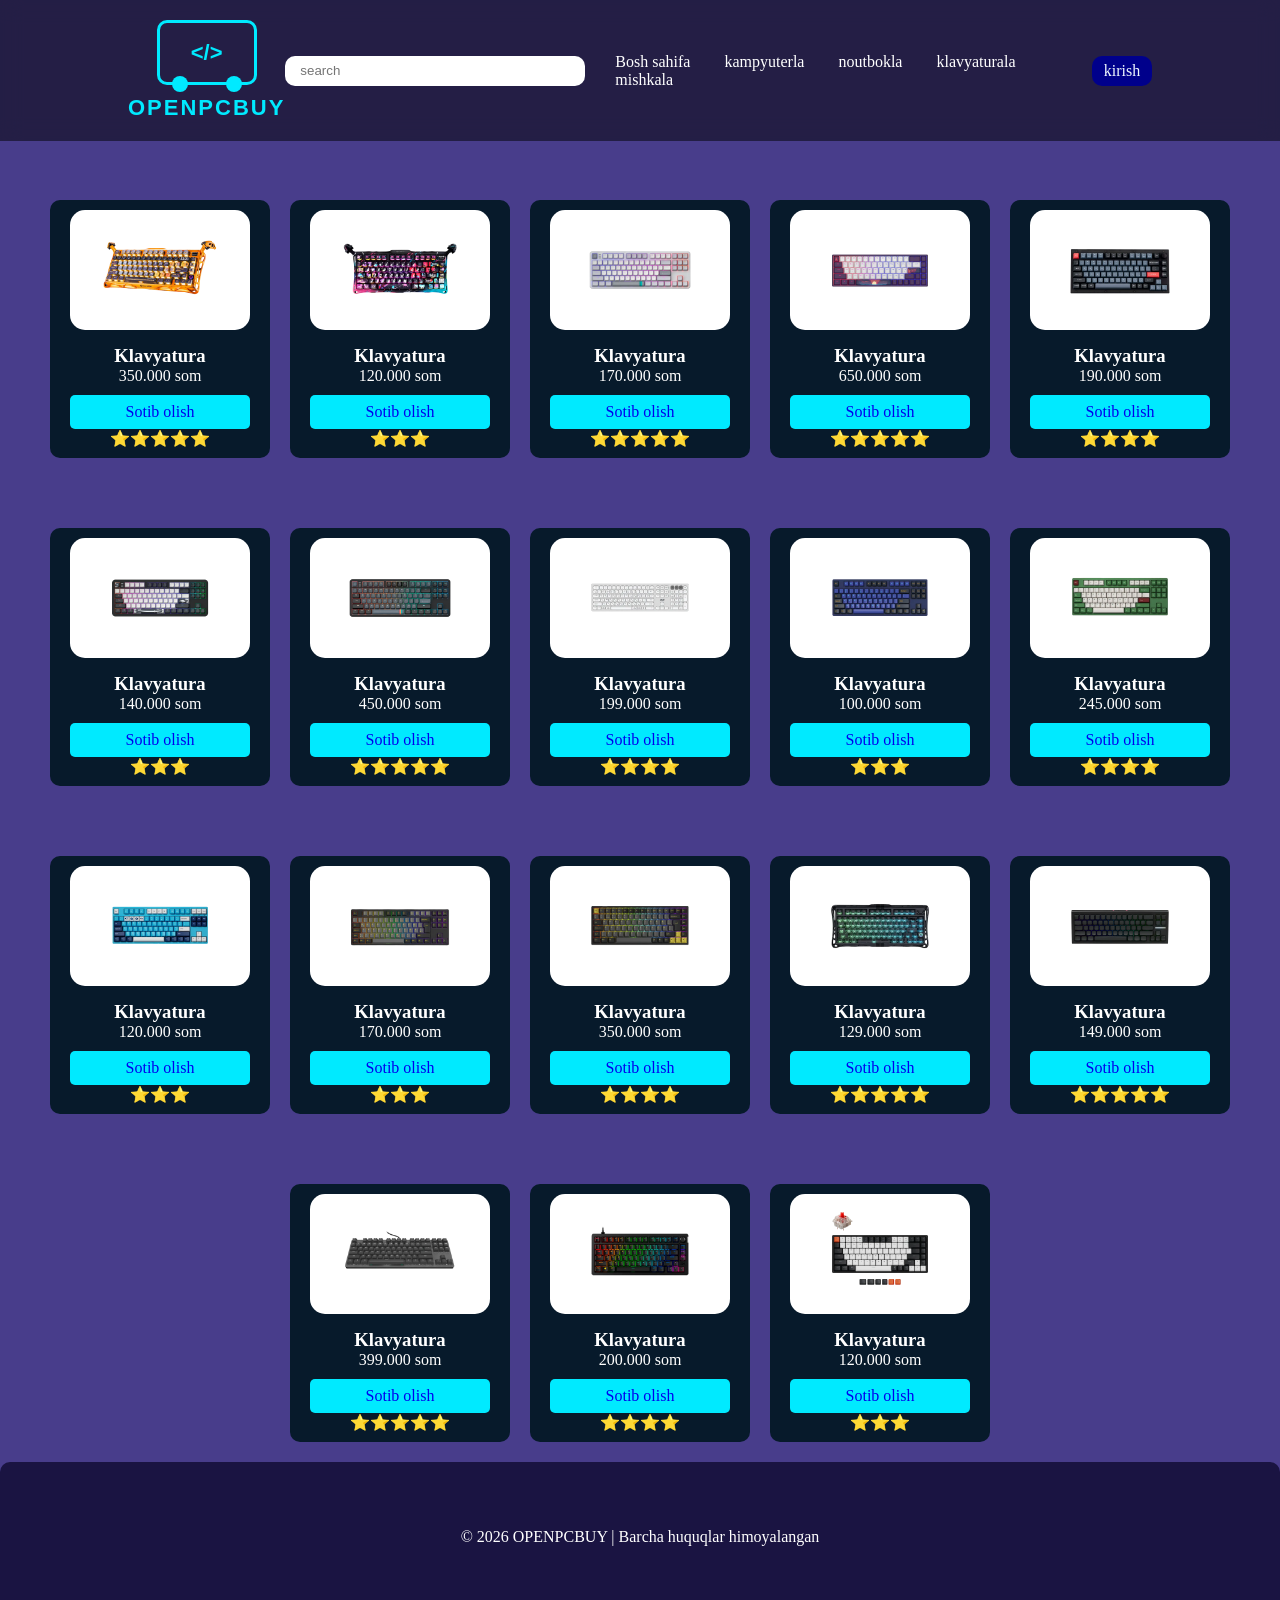
==== klava.html @ ff311a16 "first commit" ====
<!DOCTYPE html>
<html lang="en">
<head>
    <meta charset="UTF-8">
    <meta name="viewport" content="width=device-width, initial-scale=1.0">
    <title>Document</title>
    <link rel="stylesheet" href="./klava.css">
</head>
<body>
    <header class="header">
            <div class="openpcbuy-logo">
                <div class="car-icon">
                    <span class="code">&lt;/&gt;</span>
                </div>
                <div class="logo-text">OPENPCBUY</div>
            </div>
        </div>
        <div class="input1">
            <input type="text" class="input" placeholder="search">
        </div>
    <nav class="navbar">
        <a href="./index.html">Bosh sahifa</a>
        <a href="./pc.html" style="--i:1">kampyuterla</a>
        <a href="./nout.html">noutbokla</a>
        <a href="./klava.html">klavyaturala</a>
        <a href="./mishka.html">mishkala</a>
    </nav>
        <div class="kirish">
            <a href="login.html">kirish</a>
        </div>
    </header>

    <main>
        <section class="kampyuterla">
        <div class="card">
            <div class="img">
                <img src="./klavyatura1.webp" alt="" class="img">
            </div>
            <h3>Klavyatura</h3>
            <p>350.000 som</p>
            <div class="card-btm">
                <a href="./buy.html" class="sotib-olish">Sotib olish</a>
            </div>
             <div class="stars">⭐⭐⭐⭐⭐</div>
        </div>
    
        <div class="card">
            <div class="img">
                <img src="./klavyatura2.webp" alt="" class="img">
            </div>
            <h3>Klavyatura</h3>
            <p>120.000 som</p>
            <div class="card-btm">
                <a href="./buy.html" class="sotib-olish">Sotib olish</a>
            </div>
             <div class="stars">⭐⭐⭐</div>
        </div>
    
        <div class="card">
            <div class="img">
                <img src="./klavyatura3.webp" alt="" class="img">
            </div>
            <h3>Klavyatura</h3>
            <p>170.000 som</p>
           <div class="card-btm">
                <a href="./buy.html" class="sotib-olish">Sotib olish</a>
            </div>
             <div class="stars">⭐⭐⭐⭐⭐</div>
        </div>
    
        <div class="card">
            <div class="img">
                <img src="./klavyatura4.webp" alt="" class="img">
            </div>
            <h3>Klavyatura</h3>
            <p>650.000 som</p>
            <div class="card-btm">
                <a href="./buy.html" class="sotib-olish">Sotib olish</a>
            </div>
             <div class="stars">⭐⭐⭐⭐⭐</div>
        </div>
    
        <div class="card">
            <div class="img">
                <img src="./klavyatura5.webp" alt="" class="img">
            </div>
            <h3>Klavyatura</h3>
            <p>190.000 som</p>
            <div class="card-btm">
                <a href="./buy.html" class="sotib-olish">Sotib olish</a>
            </div>
             <div class="stars">⭐⭐⭐⭐</div>
        </div>
    
        <div class="card">
            <div class="img">
                <img src="./klavyatura6.webp" alt="" class="img">
            </div>
            <h3>Klavyatura</h3>
            <p>140.000 som</p>
            <div class="card-btm">
                <a href="./buy.html" class="sotib-olish">Sotib olish</a>
            </div>
             <div class="stars">⭐⭐⭐</div>
        </div>
    
        <div class="card">
            <div class="img">
                <img src="./klavyatura7.webp" alt="" class="img">
            </div>
            <h3>Klavyatura</h3>
            <p>450.000 som</p>
            <div class="card-btm">
                <a href="./buy.html" class="sotib-olish">Sotib olish</a>
            </div> 
            <div class="stars">⭐⭐⭐⭐⭐</div>
        </div>
    
        <div class="card">
            <div class="img">
                <img src="./klavyatura8.webp" alt="" class="img">
            </div>
            <h3>Klavyatura</h3>
            <p>199.000 som</p>
            <div class="card-btm">
                <a href="./buy.html" class="sotib-olish">Sotib olish</a>
            </div>
             <div class="stars">⭐⭐⭐⭐</div>
        </div>
    
        <div class="card">
            <div class="img">
                <img src="./klavyatura9.webp" alt="" class="img">
            </div>
            <h3>Klavyatura</h3>
            <p>100.000 som</p>
            <div class="card-btm">
                <a href="./buy.html" class="sotib-olish">Sotib olish</a>
            </div>
             <div class="stars">⭐⭐⭐</div>
        </div>
    
        <div class="card">
            <div class="img">
                <img src="./klavyatura10.webp" alt="" class="img">
            </div>
            <h3>Klavyatura</h3>
            <p>245.000 som</p>
            <div class="card-btm">
                <a href="./buy.html" class="sotib-olish">Sotib olish</a>
            </div>
             <div class="stars">⭐⭐⭐⭐</div>
        </div>
    
        <div class="card">
            <div class="img">
                <img src="./klavyatura11.webp" alt="" class="img">
            </div>
            <h3>Klavyatura</h3>
            <p>120.000 som</p>
            <div class="card-btm">
                <a href="./buy.html" class="sotib-olish">Sotib olish</a>
            </div>
             <div class="stars">⭐⭐⭐</div>
        </div>
    
        <div class="card">
            <div class="img">
                <img src="./klavyatura12.webp" alt="" class="img">
            </div>
            <h3>Klavyatura</h3>
            <p>170.000 som</p>
            <div class="card-btm">
                <a href="./buy.html" class="sotib-olish">Sotib olish</a>
            </div>
             <div class="stars">⭐⭐⭐</div>
        </div>
    
        <div class="card">
            <div class="img">
                <img src="./klavyatura13.webp" alt="" class="img">
            </div>
            <h3>Klavyatura</h3>
            <p>350.000 som</p>
            <div class="card-btm">
                <a href="./buy.html" class="sotib-olish">Sotib olish</a>
            </div>
             <div class="stars">⭐⭐⭐⭐</div>
        </div>
    
        <div class="card">
            <div class="img">
                <img src="./klavyatura14.webp" alt="" class="img">
            </div>
            <h3>Klavyatura</h3>
            <p>129.000 som</p>
            <div class="card-btm">
                <a href="./buy.html" class="sotib-olish">Sotib olish</a>
            </div>
             <div class="stars">⭐⭐⭐⭐⭐</div>
        </div>
    
        <div class="card">
            <div class="img">
                <img src="./klavyatura15.webp" alt="" class="img">
            </div>
            <h3>Klavyatura</h3>
            <p>149.000 som</p>
            <div class="card-btm">
                <a href="./buy.html" class="sotib-olish">Sotib olish</a>
            </div>
             <div class="stars">⭐⭐⭐⭐⭐</div>
        </div>
    
        <div class="card">
            <div class="img">
                <img src="./klavyatura16.webp" alt="" class="img">
            </div>
            <h3>Klavyatura</h3>
            <p>399.000 som</p>
            <div class="card-btm">
                <a href="./buy.html" class="sotib-olish">Sotib olish</a>
            </div>
             <div class="stars">⭐⭐⭐⭐⭐</div>
        </div>
    
        <div class="card">
            <div class="img">
                <img src="./klavyatura17.webp" alt="" class="img">
            </div>
            <h3>Klavyatura</h3>
            <p>200.000 som</p>
            <div class="card-btm">
                <a href="./buy.html" class="sotib-olish">Sotib olish</a>
            </div>
             <div class="stars">⭐⭐⭐⭐</div>
        </div>
    
        <div class="card">
            <div class="img">
                <img src="./klavyatura18.webp" alt="" class="img">
            </div>
            <h3>Klavyatura</h3>
            <p>120.000 som</p>
            <div class="card-btm">
                <a href="./buy.html" class="sotib-olish">Sotib olish</a>
            </div>
             <div class="stars">⭐⭐⭐</div>
        </div>
    </section>
    </main>

    <footer>
        <div class="footer">
            <p>© 2026 OPENPCBUY | Barcha huquqlar himoyalangan</p>
        </div>
    </footer>
</body>
</html>
---- klava.css ----
*{
    padding: 0;
    margin: 0;
    box-sizing: border-box;
}

body{
    background-color: darkslateblue;
}

.header {
  position: fixed;
  width: 100%;
  top: 0;
  left: 0;
  padding: 20px 10%;
  background: rgba(0,0,0,0.5);
  backdrop-filter: blur(10px);
  display: flex;
  justify-content: space-between;
  align-items: center;
  z-index: 100;
}

.navbar a {
  color: #fff;
  text-decoration: none;
  margin-left: 30px;
  transition: 0.3s;
}

.navbar a:hover,
.navbar a.active {
  color: #00eaff;
}

.openpcbuy-logo {
    display: inline-block;
    text-align: center;
    font-family: Arial, sans-serif;
    color: #00eaff;
}


.car-icon {
    width: 100px;
    height: 65px;
    border: 3px solid #00eaff;
    border-radius: 10px;
    position: relative;
    margin: 0 auto 10px;
}


.car-icon::before,
.car-icon::after {
    content: '';
    width: 16px;
    height: 16px;
    background: #00eaff;
    border-radius: 50%;
    position: absolute;
    bottom: -10px;
}

.car-icon::before {
    left: 12px;
}

.car-icon::after {
    right: 12px;
}


.code {
    position: absolute;
    top: 50%;
    left: 50%;
    transform: translate(-50%, -50%);
    font-size: 22px;
    font-weight: bold;
}


.logo-text {
    font-size: 22px;
    letter-spacing: 2px;
    font-weight: bold;
}


.openpcbuy-logo:hover .car-icon {
    box-shadow: 0 0 15px #00eaff;
    transform: scale(1.05);
    transition: 0.3s;
}

.openpcbuy-logo:hover .logo-text {
    text-shadow: 0 0 10px #00eaff;
}

.card {
    background: #071a2b;
    color: white;
    padding: 10px 20px;
    width: 220px;
    text-align: center;
    border-radius: 10px;
    margin-top: 50px;
    position: relative;
    transition: 0.3s;
}

.card:hover {
    transform: translateY(-10px);
    box-shadow: 0 0 15px #00eaff;
}


.img {
    height: 120px;
    margin-bottom: 15px;
    border-radius: 15px;
    background-color: white;
}

.card-btm {
    margin-top: 10px;
    padding: 8px 15px;
    border: none;
    background: #00eaff;
    cursor: pointer;
    border-radius: 5px;
    text-decoration: none;
}

.kampyuterla{
    display: flex;
    flex-wrap: wrap;
    gap: 20px;
    justify-content: center;
    align-items: center;
    padding-top: 150px;
    
}

.nb-h3{

  text-align: center;
  font-size: 40px;
  padding-top: 150px;
}


.nb-h3 span {
  color:#00eaff;
}

.footer{
    width:100%;
    height: 150px;
    background-color: rgb(26, 20, 66);
    color: white;
    border-radius: 10px;
    display: flex;
    justify-content: center;
    align-items: center;
    margin-top: 20px;
}

.kirish a{
    width: 60px; 
    height: 30px;
    background-color: darkblue;
    text-decoration: none;
    border: none;
    border-radius: 10px;
    display: flex;
    justify-content: center;
    align-items: center;
    color: aliceblue;
}

.sotib-olish{
    text-decoration: none;
}

.input{
    height: 30px;
    width: 300px;
    border: none;
    border-radius: 10px;
    padding: 15px;
}
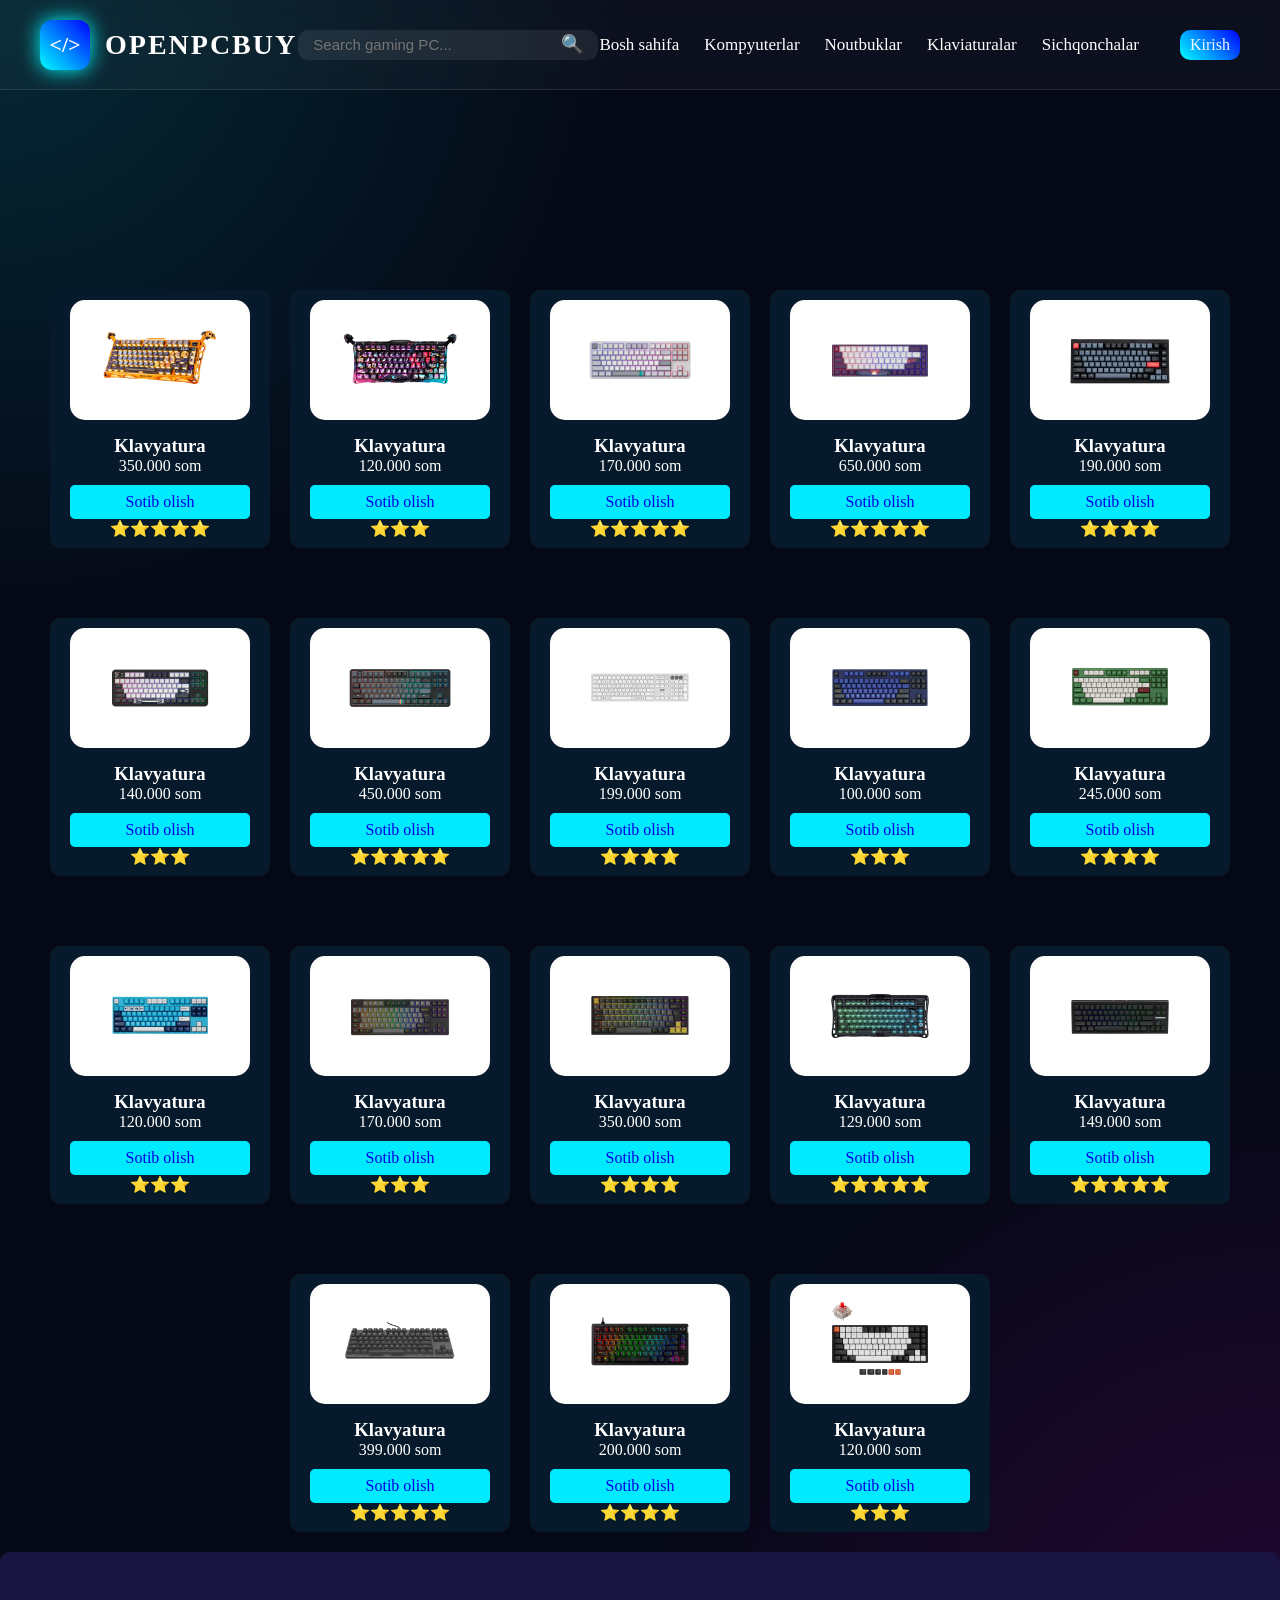
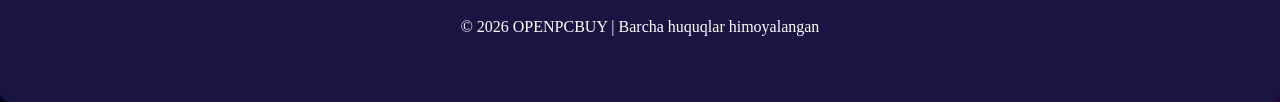
==== commit 813ee2e9: "update" ====
--- a/klava.html
+++ b/klava.html
@@ -8,26 +8,39 @@
 </head>
 <body>
     <header class="header">
-            <div class="openpcbuy-logo">
-                <div class="car-icon">
-                    <span class="code">&lt;/&gt;</span>
-                </div>
-                <div class="logo-text">OPENPCBUY</div>
-            </div>
-        </div>
-        <div class="input1">
-            <input type="text" class="input" placeholder="search">
-        </div>
-    <nav class="navbar">
-        <a href="./index.html">Bosh sahifa</a>
-        <a href="./pc.html" style="--i:1">kampyuterla</a>
-        <a href="./nout.html">noutbokla</a>
-        <a href="./klava.html">klavyaturala</a>
-        <a href="./mishka.html">mishkala</a>
-    </nav>
-        <div class="kirish">
-            <a href="login.html">kirish</a>
-        </div>
+
+        <div class="openpcbuy-logo">
+            <div class="car-icon">
+                <span class="code">&lt;/&gt;</span>
+            </div>
+            <div class="logo-text">OPENPCBUY</div>
+        </div>
+    </div>
+
+        <div class="search-box">
+            <input type="text" class="input" placeholder="Search gaming PC...">
+            <span class="search-icon">🔍</span>
+        </div>
+
+
+        <nav class="navbar">
+            <a href="./index.html">Bosh sahifa</a>
+            <a href="./pc.html">Kompyuterlar</a>
+            <a href="./nout.html">Noutbuklar</a>
+            <a href="./klava.html">Klaviaturalar</a>
+            <a href="./mishka.html">Sichqonchalar</a>
+        </nav>
+
+
+        <div class="header-icons">
+            <div class="like"></div>
+            <div class="cart"></div>
+
+            <div class="kirish">
+                <a href="login.html">Kirish</a>
+            </div>
+        </div>
+
     </header>
 
     <main>
--- a/klava.css
+++ b/klava.css
@@ -5,98 +5,222 @@
 }
 
 body{
-    background-color: darkslateblue;
-}
-
-.header {
-  position: fixed;
-  width: 100%;
-  top: 0;
-  left: 0;
-  padding: 20px 10%;
-  background: rgba(0,0,0,0.5);
-  backdrop-filter: blur(10px);
-  display: flex;
-  justify-content: space-between;
-  align-items: center;
-  z-index: 100;
-}
-
-.navbar a {
-  color: #fff;
-  text-decoration: none;
-  margin-left: 30px;
-  transition: 0.3s;
-}
-
-.navbar a:hover,
-.navbar a.active {
-  color: #00eaff;
-}
-
-.openpcbuy-logo {
-    display: inline-block;
-    text-align: center;
-    font-family: Arial, sans-serif;
-    color: #00eaff;
-}
-
-
-.car-icon {
-    width: 100px;
-    height: 65px;
-    border: 3px solid #00eaff;
-    border-radius: 10px;
-    position: relative;
-    margin: 0 auto 10px;
-}
-
-
-.car-icon::before,
-.car-icon::after {
-    content: '';
-    width: 16px;
-    height: 16px;
-    background: #00eaff;
-    border-radius: 50%;
-    position: absolute;
-    bottom: -10px;
-}
-
-.car-icon::before {
-    left: 12px;
-}
-
-.car-icon::after {
-    right: 12px;
-}
-
-
-.code {
-    position: absolute;
-    top: 50%;
-    left: 50%;
-    transform: translate(-50%, -50%);
+
+    background:
+    radial-gradient(circle at top left, #00ffff22, transparent 30%),
+    radial-gradient(circle at bottom right, #ff00ff22, transparent 30%),
+    #050816;
+    color: white;
+}
+
+.header{
+    width: 100%;
+    height: 90px;
+
+    display: flex;
+    justify-content: space-between;
+    align-items: center;
+
+    padding: 0 40px;
+
+    background: rgba(255,255,255,0.03);
+
+    backdrop-filter: blur(10px);
+
+    border-bottom: 1px solid rgba(255,255,255,0.1);
+
+    position: sticky;
+    top: 0;
+
+    z-index: 1000;
+}
+
+/* LOGO */
+
+.openpcbuy-logo{
+    display: flex;
+    align-items: center;
+    gap: 15px;
+}
+
+.car-icon{
+    width: 50px;
+    height: 50px;
+
+    border-radius: 12px;
+
+    background: linear-gradient(45deg,cyan,blue);
+
+    display: flex;
+    justify-content: center;
+    align-items: center;
+
     font-size: 22px;
     font-weight: bold;
-}
-
-
-.logo-text {
+
+    box-shadow: 0 0 20px cyan;
+}
+
+.logo-text{
+    font-size: 28px;
+    font-weight: bold;
+    letter-spacing: 2px;
+}
+
+/* SEARCH */
+
+.search-box{
+    position: relative;
+}
+
+.header{
+    width: 100%;
+    height: 90px;
+
+    display: flex;
+    justify-content: space-between;
+    align-items: center;
+
+    padding: 0 40px;
+
+    background: rgba(255,255,255,0.03);
+
+    backdrop-filter: blur(10px);
+
+    border-bottom: 1px solid rgba(255,255,255,0.1);
+
+    position: sticky;
+    top: 0;
+
+    z-index: 1000;
+}
+
+/* LOGO */
+
+.openpcbuy-logo{
+    display: flex;
+    align-items: center;
+    gap: 15px;
+}
+
+.car-icon{
+    width: 50px;
+    height: 50px;
+
+    border-radius: 12px;
+
+    background: linear-gradient(45deg,cyan,blue);
+
+    display: flex;
+    justify-content: center;
+    align-items: center;
+
     font-size: 22px;
+    font-weight: bold;
+
+    box-shadow: 0 0 20px cyan;
+}
+
+.logo-text{
+    font-size: 28px;
+    font-weight: bold;
     letter-spacing: 2px;
-    font-weight: bold;
-}
-
-
-.openpcbuy-logo:hover .car-icon {
-    box-shadow: 0 0 15px #00eaff;
-    transform: scale(1.05);
-    transition: 0.3s;
-}
-
-.openpcbuy-logo:hover .logo-text {
-    text-shadow: 0 0 10px #00eaff;
+}
+
+/* SEARCH */
+
+.search-box{
+    position: relative;
+}
+
+.input{
+    width: 250px;
+    height: 45px;
+
+    border: none;
+    outline: none;
+
+    border-radius: 12px;
+
+    padding-left: 20px;
+    padding-right: 45px;
+
+    background: rgba(255,255,255,0.08);
+
+    color: white;
+
+    font-size: 15px;
+}
+
+.search-icon{
+    position: absolute;
+
+    right: 15px;
+    top: 3px;
+
+    font-size: 18px;
+}
+
+/* NAVBAR */
+
+.navbar{
+    display: flex;
+    gap: 25px;
+}
+
+.navbar a{
+    text-decoration: none;
+    color: white;
+
+    transition: .3s;
+
+    font-size: 17px;
+}
+
+.navbar a:hover{
+    color: cyan;
+    transform: translateY(-3px);
+}
+
+/* HEADER ICONS */
+
+.header-icons{
+    display: flex;
+    align-items: center;
+    gap: 20px;
+}
+
+.cart,
+.like{
+    font-size: 25px;
+    cursor: pointer;
+
+    transition: .3s;
+}
+
+.cart:hover,
+.like:hover{
+    transform: scale(1.2);
+}
+
+/* LOGIN */
+
+.kirish a{
+    text-decoration: none;
+
+    color: white;
+
+    padding: 10px 20px;
+
+    border-radius: 10px;
+
+    background: linear-gradient(45deg,cyan,blue);
+
+    transition: .3s;
+}
+
+.kirish a:hover{
+    box-shadow: 0 0 20px cyan;
 }
 
 .card {
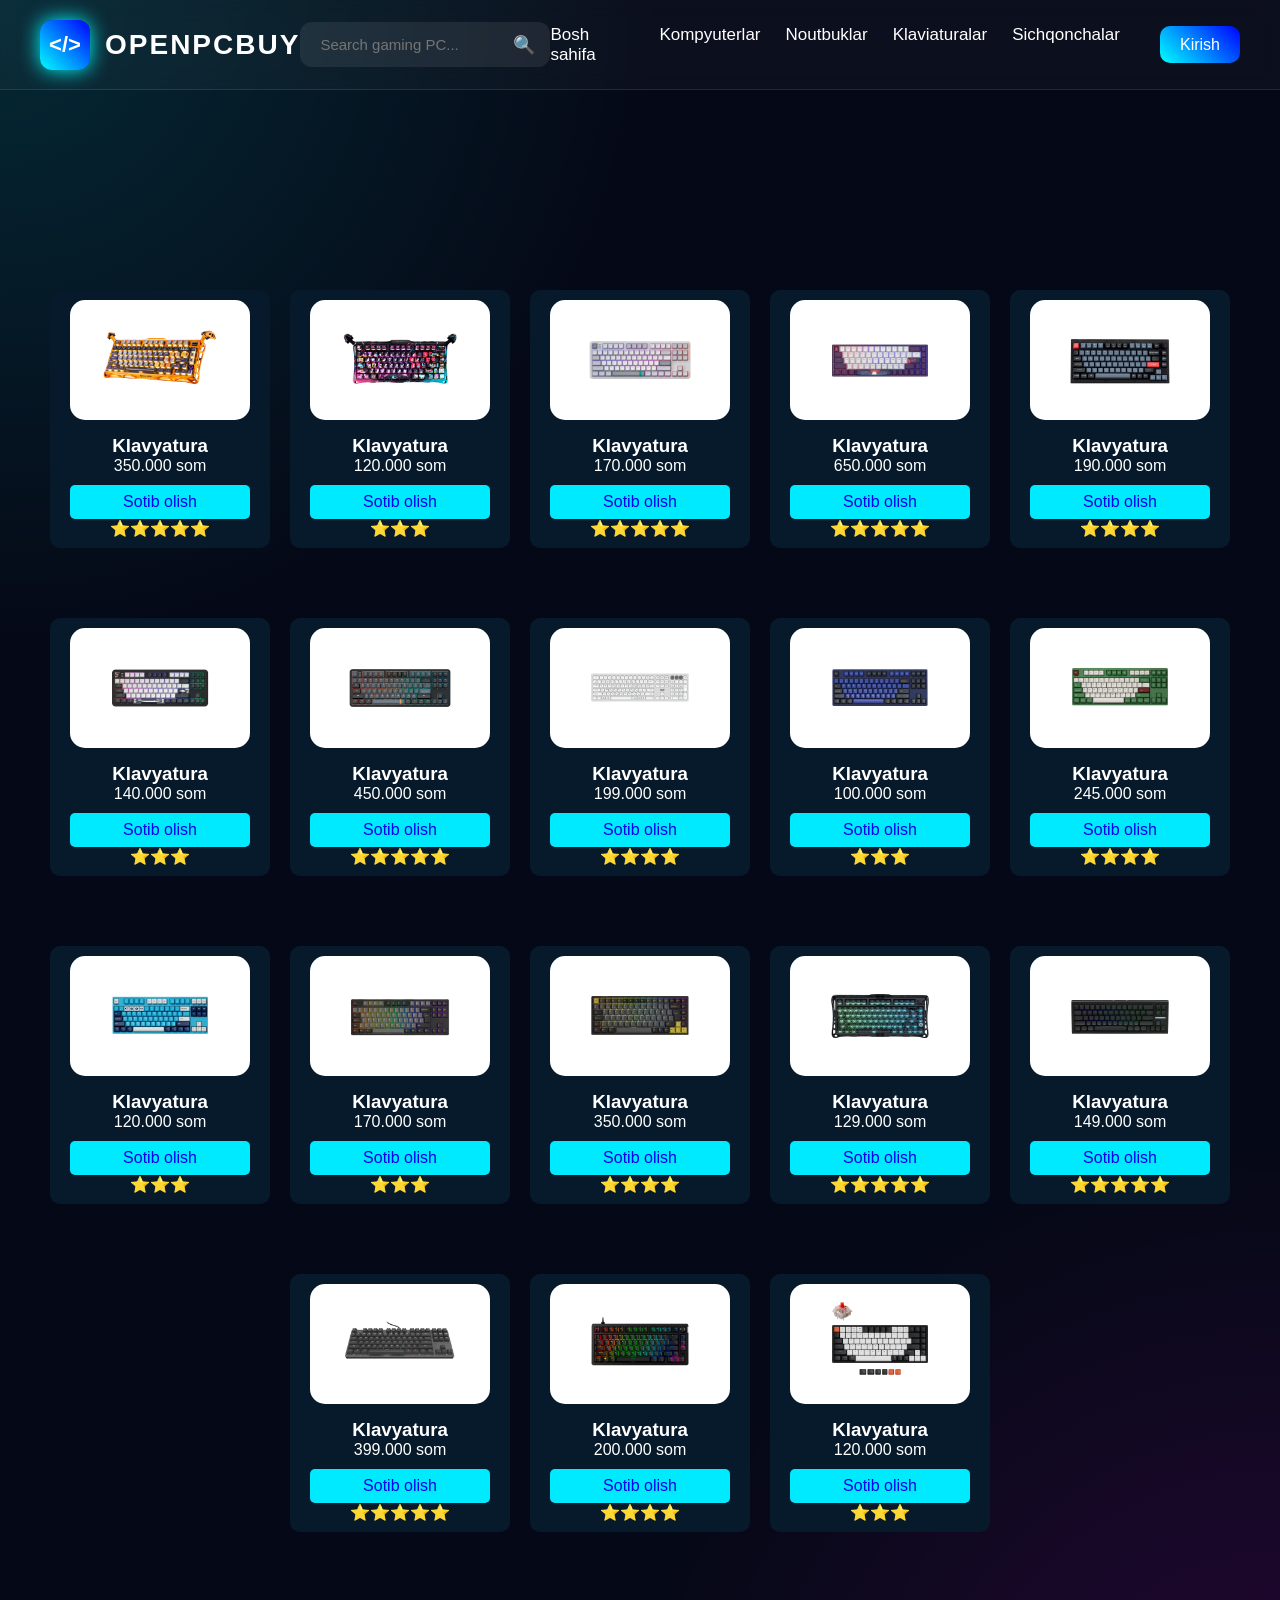
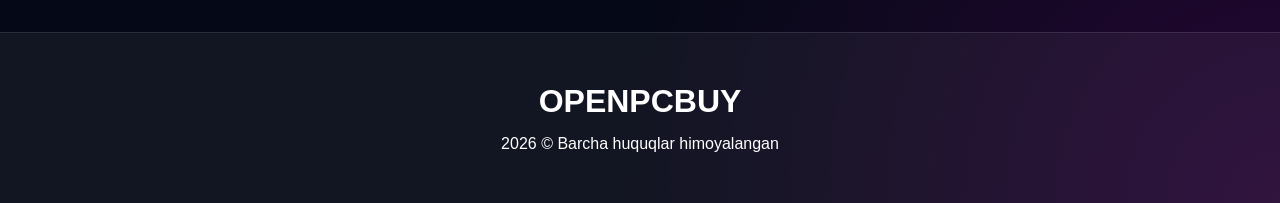
==== commit 15b1d04e: "update" ====
--- a/klava.html
+++ b/klava.html
@@ -263,10 +263,14 @@
     </section>
     </main>
 
-    <footer>
-        <div class="footer">
-            <p>© 2026 OPENPCBUY | Barcha huquqlar himoyalangan</p>
-        </div>
+    <footer class="footer">
+
+        <h1>OPENPCBUY</h1>
+
+        <p>
+            2026 © Barcha huquqlar himoyalangan
+        </p>
+
     </footer>
 </body>
 </html>
--- a/klava.css
+++ b/klava.css
@@ -2,6 +2,7 @@
     padding: 0;
     margin: 0;
     box-sizing: border-box;
+    font-family: Arial;
 }
 
 body{
@@ -156,7 +157,7 @@
     position: absolute;
 
     right: 15px;
-    top: 3px;
+    top: 12px;
 
     font-size: 18px;
 }
@@ -281,38 +282,24 @@
 }
 
 .footer{
-    width:100%;
-    height: 150px;
-    background-color: rgb(26, 20, 66);
-    color: white;
-    border-radius: 10px;
-    display: flex;
-    justify-content: center;
-    align-items: center;
-    margin-top: 20px;
-}
-
-.kirish a{
-    width: 60px; 
-    height: 30px;
-    background-color: darkblue;
-    text-decoration: none;
-    border: none;
-    border-radius: 10px;
-    display: flex;
-    justify-content: center;
-    align-items: center;
-    color: aliceblue;
-}
+    margin-top: 100px;
+
+    padding: 50px;
+
+    text-align: center;
+
+    background: rgba(255,255,255,0.05);
+
+    border-top: 1px solid rgba(255,255,255,0.1);
+}
+
+.footer h1{
+    margin-bottom: 15px;
+}
+
+
 
 .sotib-olish{
     text-decoration: none;
 }
 
-.input{
-    height: 30px;
-    width: 300px;
-    border: none;
-    border-radius: 10px;
-    padding: 15px;
-}
